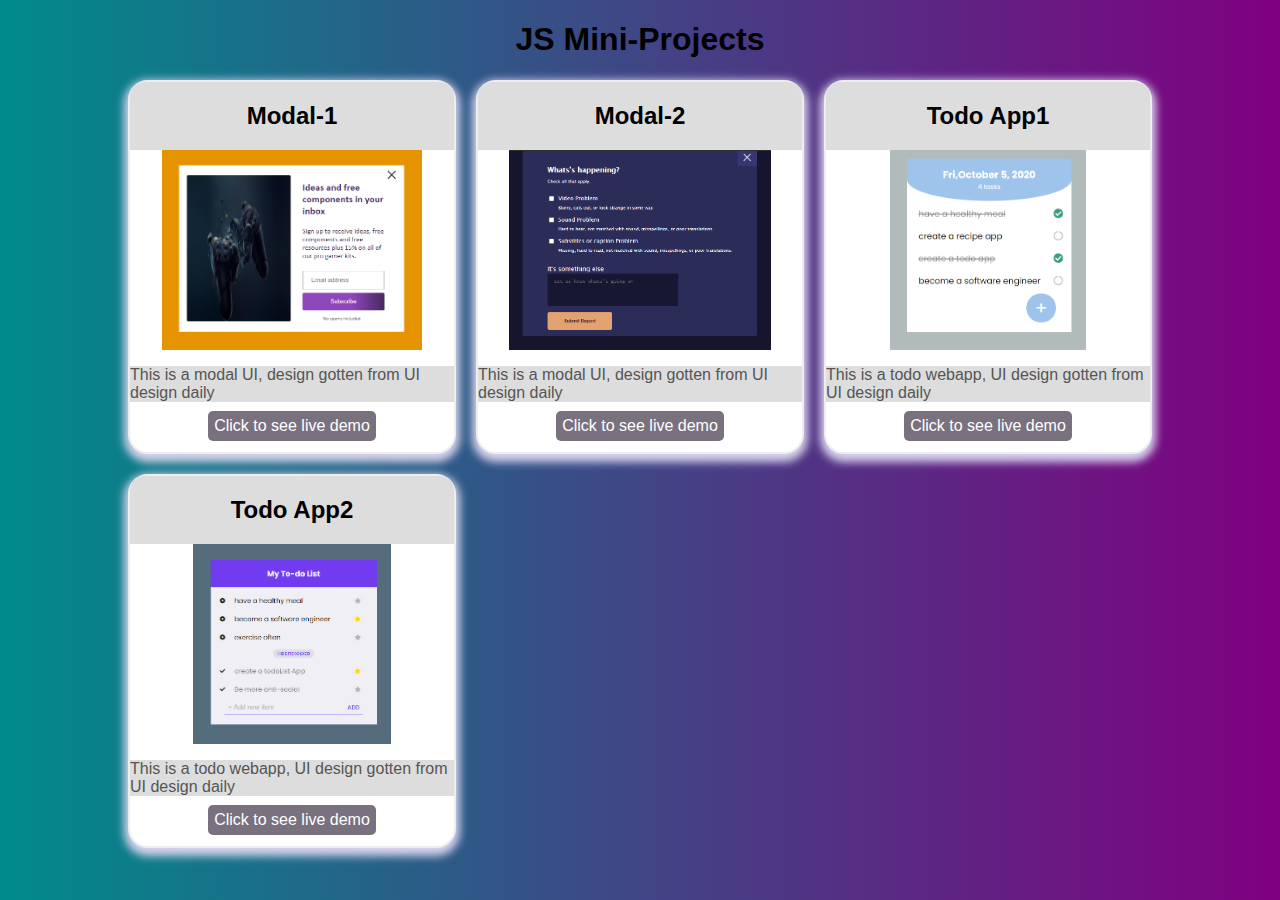
==== index.html @ 35c02d03 "Todo2 app project added, fix remaining: resolve button behavior" ====
<!DOCTYPE html>
<html lang="en">

<head>
    <meta charset="UTF-8">
    <meta name="viewport" content="width=device-width, initial-scale=1.0">
    <link rel="stylesheet" href="style.css">
    <title>JavaScript mini-Projects</title>
</head>

<body id="body">
    <header class="main-header">
        <h1>JS Mini-Projects</h1>
    </header>

    <!-- ----------------------------------------------------------------------------------------------------------------------- -->
    <section class="component">
        <div class="cards">

            <article class="card">
                <header>
                    <h2>Modal-1</h2>
                </header>
                <a href="modal-1/modal-1.png"><img src="modal-1/modal-1.png"
                        alt="modal UI"></a>
                <div class="content">
                    <p> This is a modal UI, design gotten from UI design daily</p>
                </div>
                <footer><a href="modal-1/index.html">Click to see live demo</a></footer>
            </article>

            <article class="card">
                <header>
                    <h2>Modal-2</h2>
                </header>
                <a href="modal-2/modal-2.png"><img src="modal-2/modal-2.png"
                        alt="modal UI"></a>
                <div class="content">
                    <p> This is a modal UI, design gotten from UI design daily</p>
                </div>
                <footer><a href="modal-2/index.html">Click to see live demo</a></footer>
            </article>

            <article class="card">
                <header>
                    <h2>Todo App1</h2>
                </header>
                <a href="todo-1/todo-1.png"><img src="todo-1/todo-1.png"
                        alt="todo UI"></a>
                <div class="content">
                    <p> This is a todo webapp, UI design gotten from UI design daily</p>
                </div>
                <footer><a href="todo-1/index.html">Click to see live demo</a></footer>
            </article>

            <article class="card">
                <header>
                    <h2>Todo App2</h2>
                </header>
                <a href="todo-2/todo-2.png"><img src="todo-2/todo-2.png"
                        alt="todo UI"></a>
                <div class="content">
                    <p> This is a todo webapp, UI design gotten from UI design daily</p>
                </div>
                <footer><a href="todo-2/index.html">Click to see live demo</a></footer>
            </article>
        </div>
    </section>

    <script src="index.js"></script>
</body>
</html>
---- style.css ----
html {
    box-sizing: border-box;
}

* {
    box-sizing: inherit;
}

body {
    margin: 0;
    padding: 0;
    max-width: 1440px;
    font-family: 'Segoe UI', Tahoma, Geneva, Verdana, sans-serif;
    background: linear-gradient(to right, darkcyan, purple);
}

/* -------------------------------------------------------------------------------------------------- */
.main-header {
    max-width: 20%;
    max-height: 400px;
    margin-left: auto;
    margin-right: auto;  
    text-align: center;
}
header h2 {
    max-width: 100%;
    max-height: 400px;
    margin-left: auto;
    margin-right: auto;
    text-align: center;

}


.component {
    width: 80%;
    margin-left: auto;
    margin-right: auto;
}

/* -------------------------------------------------------------------------------------------------- */
.cards {
    display: grid;
    /* grid-template-columns: repeat(auto-fill, minmax(330px, 1fr)); */
    grid-template-columns:  repeat(auto-fill, minmax(300px, 1fr));
    grid-gap: 20px;
    /* margin-right: auto; */
    /* margin-right: auto; */
}

.card {
    display: grid;
    grid-template-rows: max-content 200px 1fr;
    border: 2px solid #eee;
    border-radius: 20px;
    box-shadow: 0px 4px 9px 4px #D7D3ED;
    background-color: #fff;
}

.card header {
    background-color: #ddd;
    border-top-left-radius: 14px;
    border-top-right-radius: 14px;
}

.card img {
    object-fit: contain;
    width: 100%;
    height: 100%;
}

.content p {
    color: #555;
    background-color: #ddd;
}

.card footer {
    margin-bottom: 1em;
    margin-left: auto;
    margin-right: auto;
}

.card footer a {
    color: #fff;
    text-decoration: none;
    padding: 0.4em;
    background-color: #1b0d2496;
    border-radius: 5px;
}

.card footer a:hover {
    color: #fff;
    background-color: #1b0d24de;
}
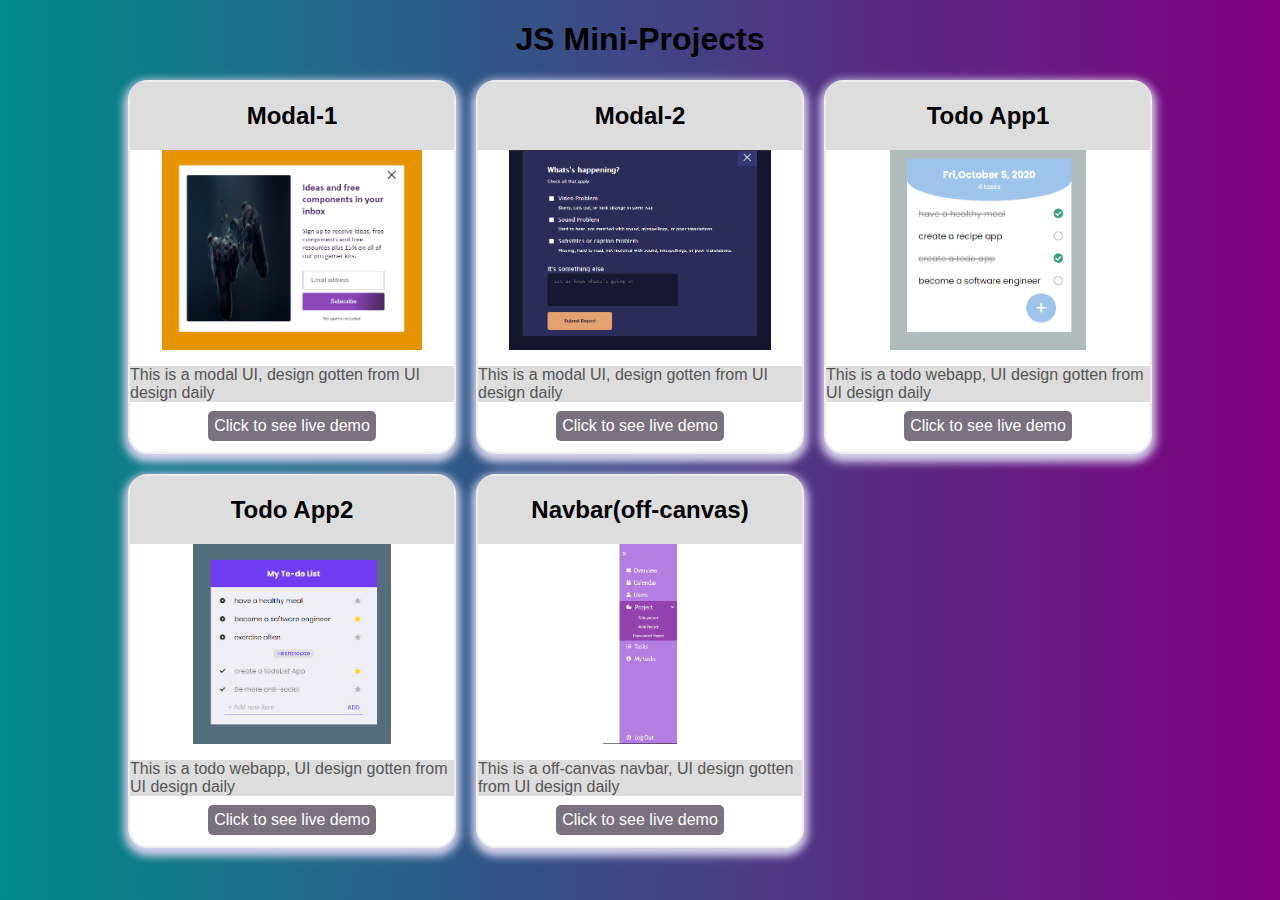
==== commit c26a8d9e: "Navbar-1 project finished" ====
--- a/index.html
+++ b/index.html
@@ -64,6 +64,18 @@
                 </div>
                 <footer><a href="todo-2/index.html">Click to see live demo</a></footer>
             </article>
+
+            <article class="card">
+                <header>
+                    <h2>Navbar(off-canvas)</h2>
+                </header>
+                <a href="navbar1/nav-1.png"><img src="navbar1/nav-1.png"
+                        alt="side-navbar UI"></a>
+                <div class="content">
+                    <p> This is a off-canvas navbar, UI design gotten from UI design daily</p>
+                </div>
+                <footer><a href="navbar1/index.html">Click to see live demo</a></footer>
+            </article>
         </div>
     </section>
 
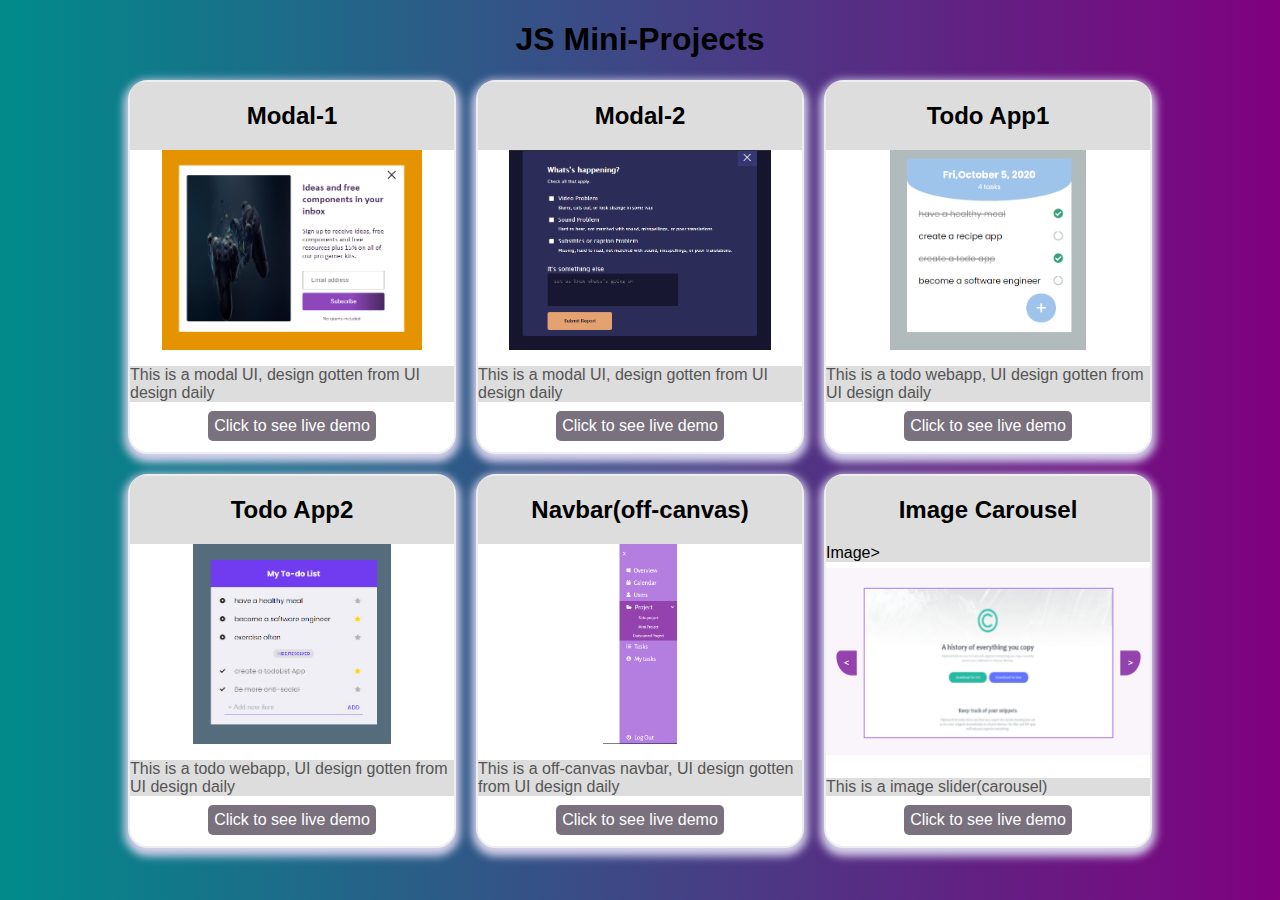
==== commit 8c80c6ea: "carousel1 app finished and added" ====
--- a/index.html
+++ b/index.html
@@ -76,6 +76,18 @@
                 </div>
                 <footer><a href="navbar1/index.html">Click to see live demo</a></footer>
             </article>
+
+            <article class="card">
+                <header>
+                    <h2>Image Carousel</h2>Image>
+                </header>
+                <a href="carousel-1/images/carousel1.png"><img src="carousel-1/images/carousel1.png"
+                        alt="side-navbar UI"></a>
+                <div class="content">
+                    <p> This is a image slider(carousel)</p>
+                </div>
+                <footer><a href="carousel-1/index.html">Click to see live demo</a></footer>
+            </article>
         </div>
     </section>
 
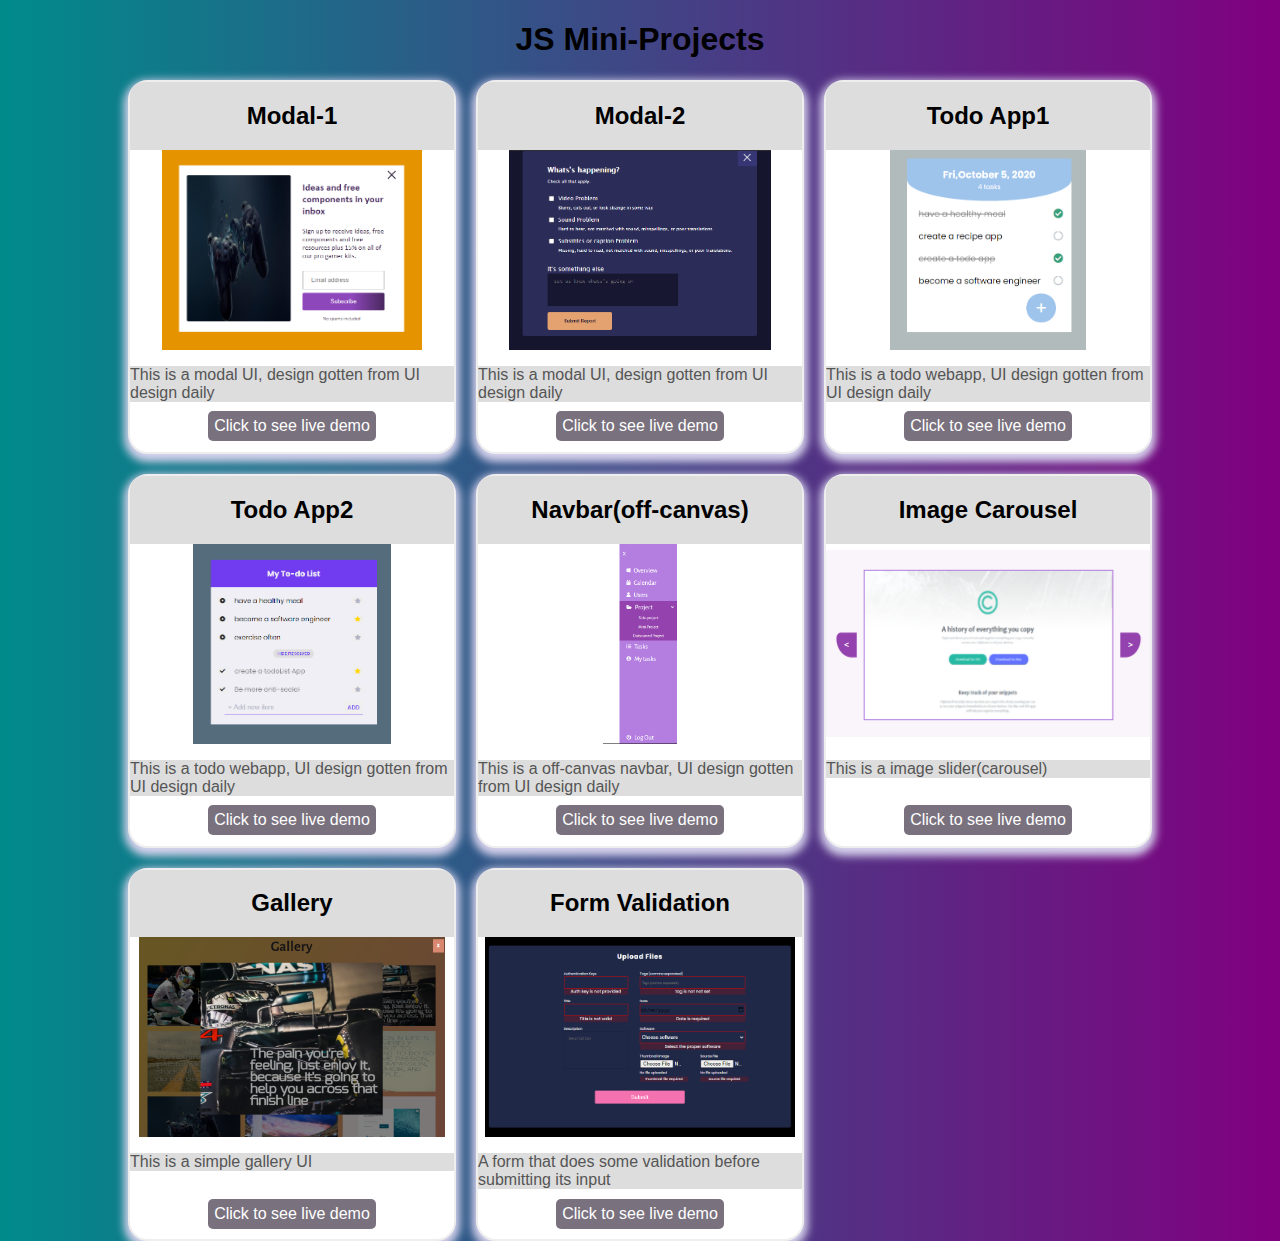
==== commit 4ab56e5b: "fileUpload project finished, and added" ====
--- a/index.html
+++ b/index.html
@@ -79,14 +79,38 @@
 
             <article class="card">
                 <header>
-                    <h2>Image Carousel</h2>Image>
+                    <h2>Image Carousel</h2>
                 </header>
                 <a href="carousel-1/images/carousel1.png"><img src="carousel-1/images/carousel1.png"
-                        alt="side-navbar UI"></a>
+                        alt="carousel UI"></a>
                 <div class="content">
                     <p> This is a image slider(carousel)</p>
                 </div>
                 <footer><a href="carousel-1/index.html">Click to see live demo</a></footer>
+            </article>
+
+            <article class="card">
+                <header>
+                    <h2>Gallery</h2>
+                </header>
+                <a href="gallery1/images/gallery1.png"><img src="gallery1/images/gallery1.png"
+                        alt="gallery UI"></a>
+                <div class="content">
+                    <p> This is a simple gallery UI</p>
+                </div>
+                <footer><a href="gallery1/index.html">Click to see live demo</a></footer>
+            </article>
+
+            <article class="card">
+                <header>
+                    <h2>Form Validation</h2>
+                </header>
+                <a href="fileUpload/formLogic.png"><img src="fileUpload/formLogic.png"
+                        alt="gallery UI"></a>
+                <div class="content">
+                    <p>A form that does some validation before submitting its input</p>
+                </div>
+                <footer><a href="fileUpload/index.html">Click to see live demo</a></footer>
             </article>
         </div>
     </section>
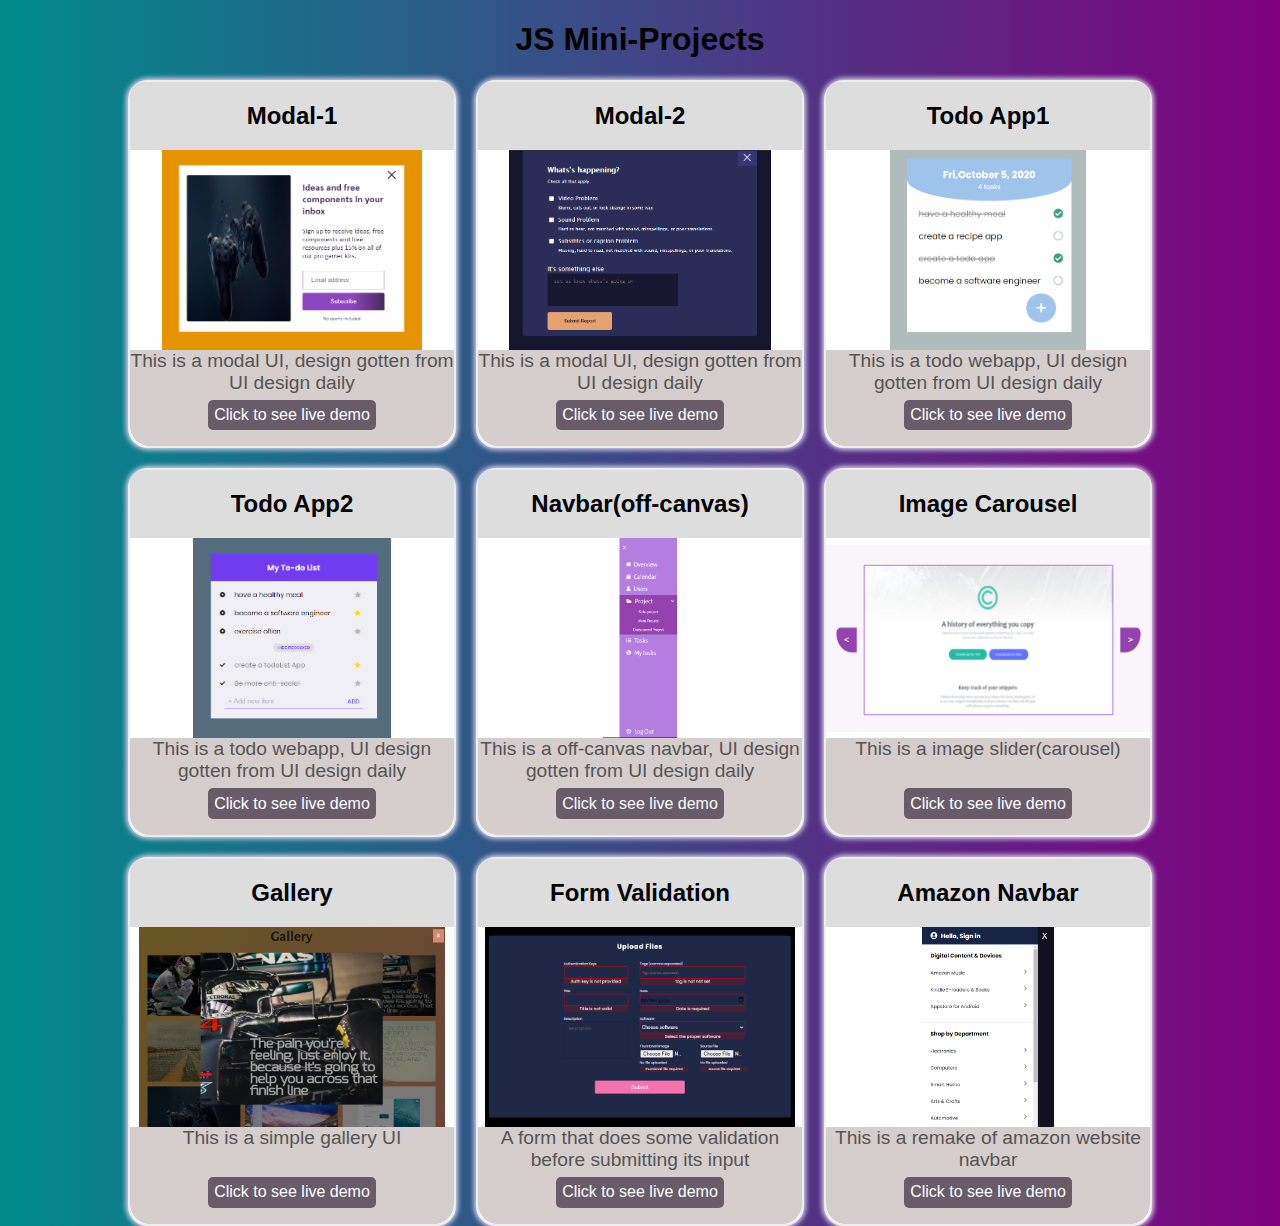
==== commit 96f22538: "Tweak the homepage appearance(card content) and functionality(image showcase)" ====
--- a/index.html
+++ b/index.html
@@ -21,97 +21,111 @@
                 <header>
                     <h2>Modal-1</h2>
                 </header>
-                <a href="modal-1/modal-1.png"><img src="modal-1/modal-1.png"
-                        alt="modal UI"></a>
+                <img src="modal-1/modal-1.png" alt="modal UI">
                 <div class="content">
                     <p> This is a modal UI, design gotten from UI design daily</p>
+                    <footer><a href="modal-1/index.html">Click to see live demo</a></footer>
                 </div>
-                <footer><a href="modal-1/index.html">Click to see live demo</a></footer>
             </article>
 
             <article class="card">
                 <header>
                     <h2>Modal-2</h2>
                 </header>
-                <a href="modal-2/modal-2.png"><img src="modal-2/modal-2.png"
-                        alt="modal UI"></a>
+                <img src="modal-2/modal-2.png" alt="modal UI"></a>
                 <div class="content">
                     <p> This is a modal UI, design gotten from UI design daily</p>
+                    <footer><a href="modal-2/index.html">Click to see live demo</a></footer>
                 </div>
-                <footer><a href="modal-2/index.html">Click to see live demo</a></footer>
             </article>
 
             <article class="card">
                 <header>
                     <h2>Todo App1</h2>
                 </header>
-                <a href="todo-1/todo-1.png"><img src="todo-1/todo-1.png"
-                        alt="todo UI"></a>
+                <img src="todo-1/todo-1.png" alt="todo UI"></a>
                 <div class="content">
                     <p> This is a todo webapp, UI design gotten from UI design daily</p>
+                    <footer><a href="todo-1/index.html">Click to see live demo</a></footer>
                 </div>
-                <footer><a href="todo-1/index.html">Click to see live demo</a></footer>
             </article>
 
             <article class="card">
                 <header>
                     <h2>Todo App2</h2>
                 </header>
-                <a href="todo-2/todo-2.png"><img src="todo-2/todo-2.png"
-                        alt="todo UI"></a>
+                <img src="todo-2/todo-2.png" alt="todo UI">
                 <div class="content">
                     <p> This is a todo webapp, UI design gotten from UI design daily</p>
+                    <footer><a href="todo-2/index.html">Click to see live demo</a></footer>
                 </div>
-                <footer><a href="todo-2/index.html">Click to see live demo</a></footer>
             </article>
 
             <article class="card">
                 <header>
                     <h2>Navbar(off-canvas)</h2>
                 </header>
-                <a href="navbar1/nav-1.png"><img src="navbar1/nav-1.png"
-                        alt="side-navbar UI"></a>
+                <img src="navbar1/nav-1.png" alt="side-navbar UI"></a>
                 <div class="content">
                     <p> This is a off-canvas navbar, UI design gotten from UI design daily</p>
+                    <footer><a href="navbar1/index.html">Click to see live demo</a></footer>
                 </div>
-                <footer><a href="navbar1/index.html">Click to see live demo</a></footer>
             </article>
 
             <article class="card">
                 <header>
                     <h2>Image Carousel</h2>
                 </header>
-                <a href="carousel-1/images/carousel1.png"><img src="carousel-1/images/carousel1.png"
-                        alt="carousel UI"></a>
+                <img src="carousel-1/images/carousel1.png" alt="carousel UI"></a>
                 <div class="content">
                     <p> This is a image slider(carousel)</p>
+                    <footer><a href="carousel-1/index.html">Click to see live demo</a></footer>
                 </div>
-                <footer><a href="carousel-1/index.html">Click to see live demo</a></footer>
             </article>
 
             <article class="card">
                 <header>
                     <h2>Gallery</h2>
                 </header>
-                <a href="gallery1/images/gallery1.png"><img src="gallery1/images/gallery1.png"
-                        alt="gallery UI"></a>
+                <img src="gallery1/images/gallery1.png" alt="gallery UI">
                 <div class="content">
                     <p> This is a simple gallery UI</p>
+                    <footer><a href="gallery1/index.html">Click to see live demo</a></footer>
                 </div>
-                <footer><a href="gallery1/index.html">Click to see live demo</a></footer>
             </article>
 
             <article class="card">
                 <header>
                     <h2>Form Validation</h2>
                 </header>
-                <a href="fileUpload/formLogic.png"><img src="fileUpload/formLogic.png"
-                        alt="gallery UI"></a>
+                <img src="fileUpload/formLogic.png" alt="form"></a>
                 <div class="content">
                     <p>A form that does some validation before submitting its input</p>
+                    <footer><a href="fileUpload/index.html">Click to see live demo</a></footer>
                 </div>
-                <footer><a href="fileUpload/index.html">Click to see live demo</a></footer>
             </article>
+
+            <article class="card">
+                <header>
+                    <h2>Amazon Navbar</h2>
+                </header>
+                <img src="navbar2/amazon-navbar.png" alt="amazon navbar">
+                <div class="content">
+                    <p>This is a remake of amazon website navbar</p>
+                    <footer><a href="navbar2/index.html">Click to see live demo</a></footer>
+                </div>
+            </article>
+        </div>
+    </section>
+
+    <section class="popup-container">
+        <div class="popup">
+            <div>
+                <button id="close">X</button>
+            </div>
+            <div>
+                <img src="">
+            </div>
         </div>
     </section>
 
--- a/style.css
+++ b/style.css
@@ -10,7 +10,7 @@
     margin: 0;
     padding: 0;
     max-width: 1440px;
-    font-family: 'Segoe UI', Tahoma, Geneva, Verdana, sans-serif;
+    font-family: Poppins,'Segoe UI', Tahoma, Geneva, Verdana, sans-serif;
     background: linear-gradient(to right, darkcyan, purple);
 }
 
@@ -53,7 +53,7 @@
     grid-template-rows: max-content 200px 1fr;
     border: 2px solid #eee;
     border-radius: 20px;
-    box-shadow: 0px 4px 9px 4px #D7D3ED;
+    box-shadow: 0px 0px 5px 2px #D7D3ED;
     background-color: #fff;
 }
 
@@ -67,17 +67,28 @@
     object-fit: contain;
     width: 100%;
     height: 100%;
+    cursor: pointer;
+}
+.content {
+    background-color: rgb(214, 205, 205);
+    border-bottom-right-radius: 20px;
+    border-bottom-left-radius: 20px;
 }
 
 .content p {
     color: #555;
-    background-color: #ddd;
+    min-height: 50px;
+    font-size: 1.2rem;
+    margin: 0 auto;
+    text-align: center;
 }
 
 .card footer {
+    display: flex;
+    justify-content: center;
     margin-bottom: 1em;
-    margin-left: auto;
-    margin-right: auto;
+    /* margin-left: auto; */
+    /* margin-right: auto; */
 }
 
 .card footer a {
@@ -91,4 +102,53 @@
 .card footer a:hover {
     color: #fff;
     background-color: #1b0d24de;
+}
+
+/*
+    For POPUP
+*/
+
+.popup{
+    position: fixed;
+    top: 0; right: 0; bottom: 0; left: 0;
+    display: flex;
+    justify-content: center;
+    align-items: center;
+    background-color: rgba(0, 0, 0, 0.5);
+    display: none;
+}
+.active {
+    display: flex;
+}
+
+.popup-container {
+    width: 80%;
+    margin-left: auto;
+    margin-right: auto;
+}
+
+.popup img {
+    /* object-fit: fill; */
+    height: 500px;
+    width: 600px;
+}
+
+.popup #close {
+    position: absolute;
+    top: 10px;
+    right: 5px;
+    padding: 0.8rem;
+    font-size: 1rem;
+    font-weight: bolder;
+    background: #d88771;
+    border: none;
+    color: #fff;
+    transition: background 0.3s ease-in;
+    cursor: pointer;
+}
+.popup #close:hover {
+    background: #b9664f;
+}
+.popup #close:focus {
+    outline: none;
 }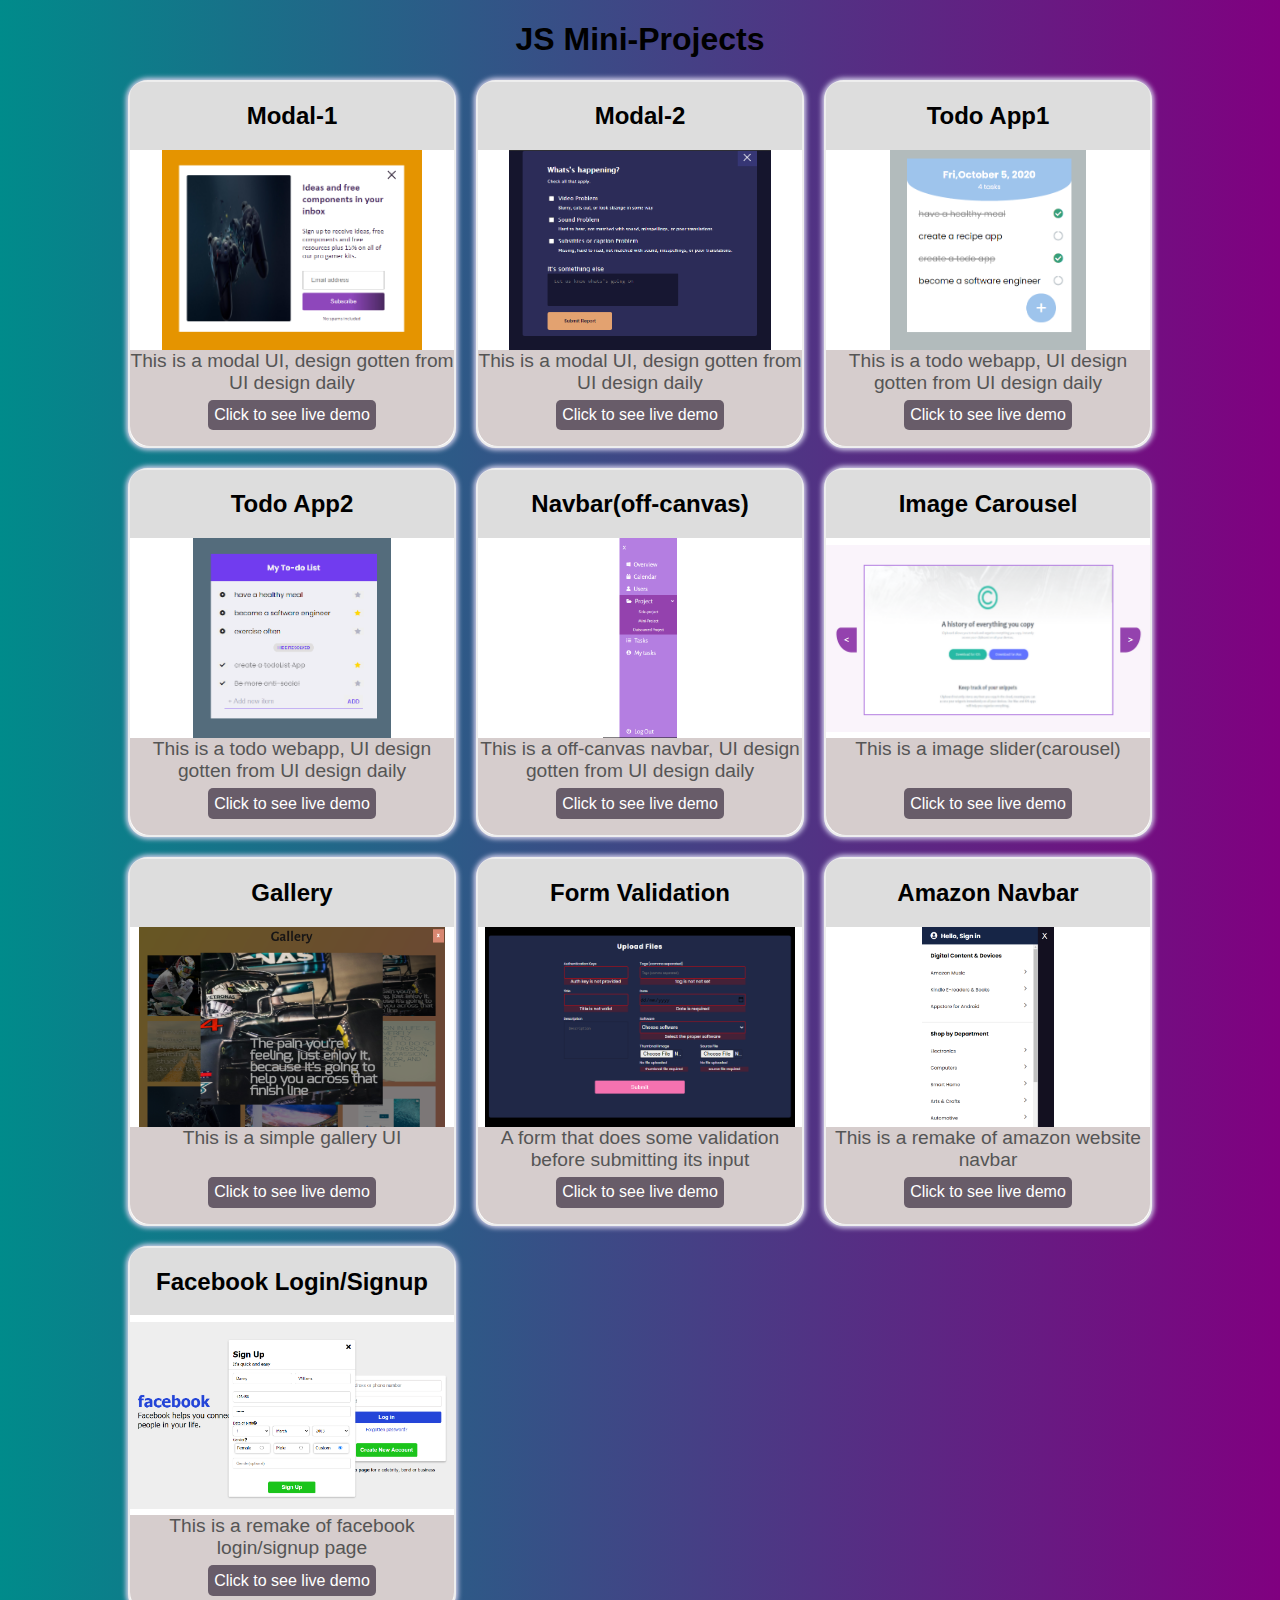
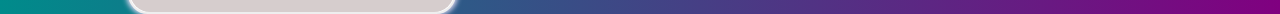
==== commit 6a89c9da: "Added finished fb signup functionalities" ====
--- a/index.html
+++ b/index.html
@@ -115,6 +115,17 @@
                     <footer><a href="navbar2/index.html">Click to see live demo</a></footer>
                 </div>
             </article>
+
+            <article class="card">
+                <header>
+                    <h2>Facebook Login/Signup</h2>
+                </header>
+                <img src="fbLogin/fbLoginSignup.png" alt="facebook login/signup UI">
+                <div class="content">
+                    <p>This is a remake of facebook login/signup page</p>
+                    <footer><a href="fbLogin/index.html">Click to see live demo</a></footer>
+                </div>
+            </article>
         </div>
     </section>
 
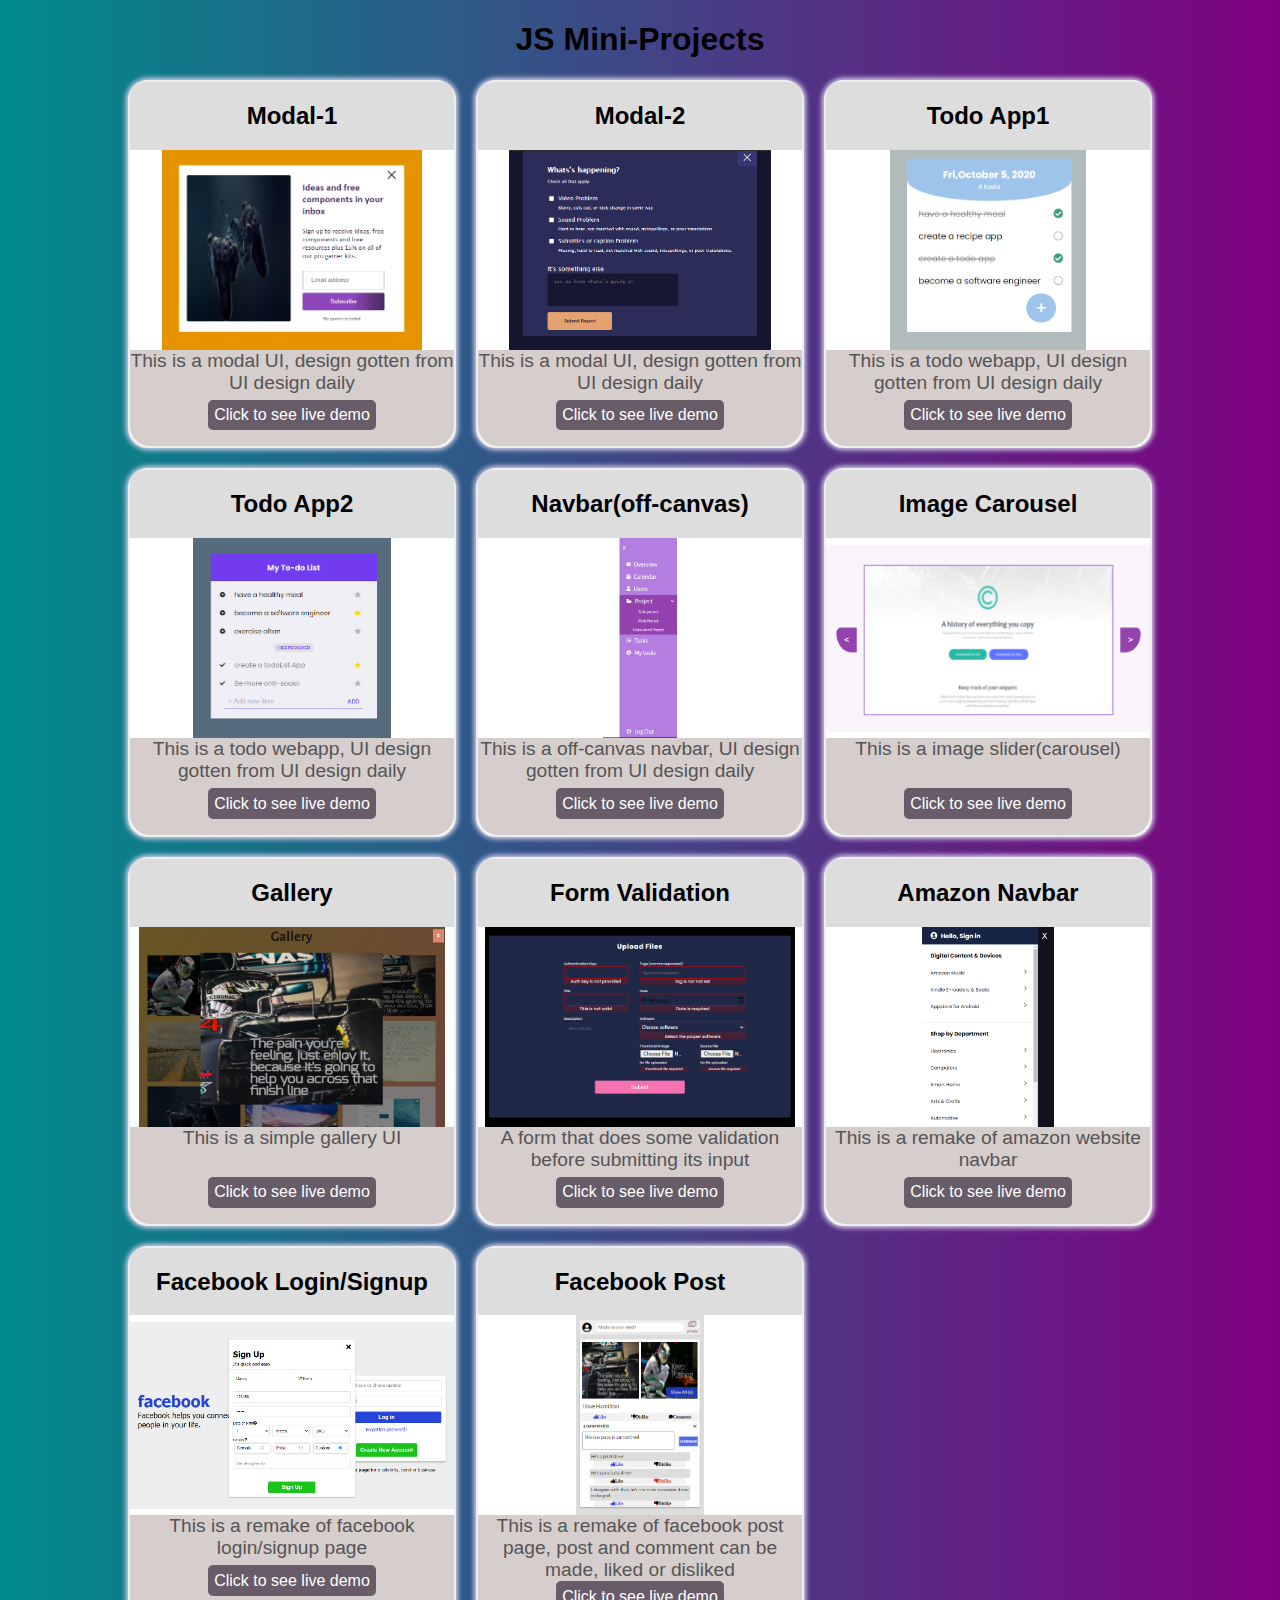
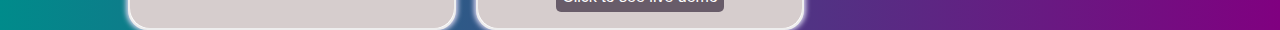
==== commit 9747835d: "fb post project finished and added" ====
--- a/index.html
+++ b/index.html
@@ -126,6 +126,17 @@
                     <footer><a href="fbLogin/index.html">Click to see live demo</a></footer>
                 </div>
             </article>
+
+            <article class="card">
+                <header>
+                    <h2>Facebook Post</h2>
+                </header>
+                <img src="fbPost/fb-post.png" alt="facebook post UI">
+                <div class="content">
+                    <p>This is a remake of facebook post page, post and comment can be made, liked or disliked</p>
+                    <footer><a href="fbPost/index.html">Click to see live demo</a></footer>
+                </div>
+            </article>
         </div>
     </section>
 
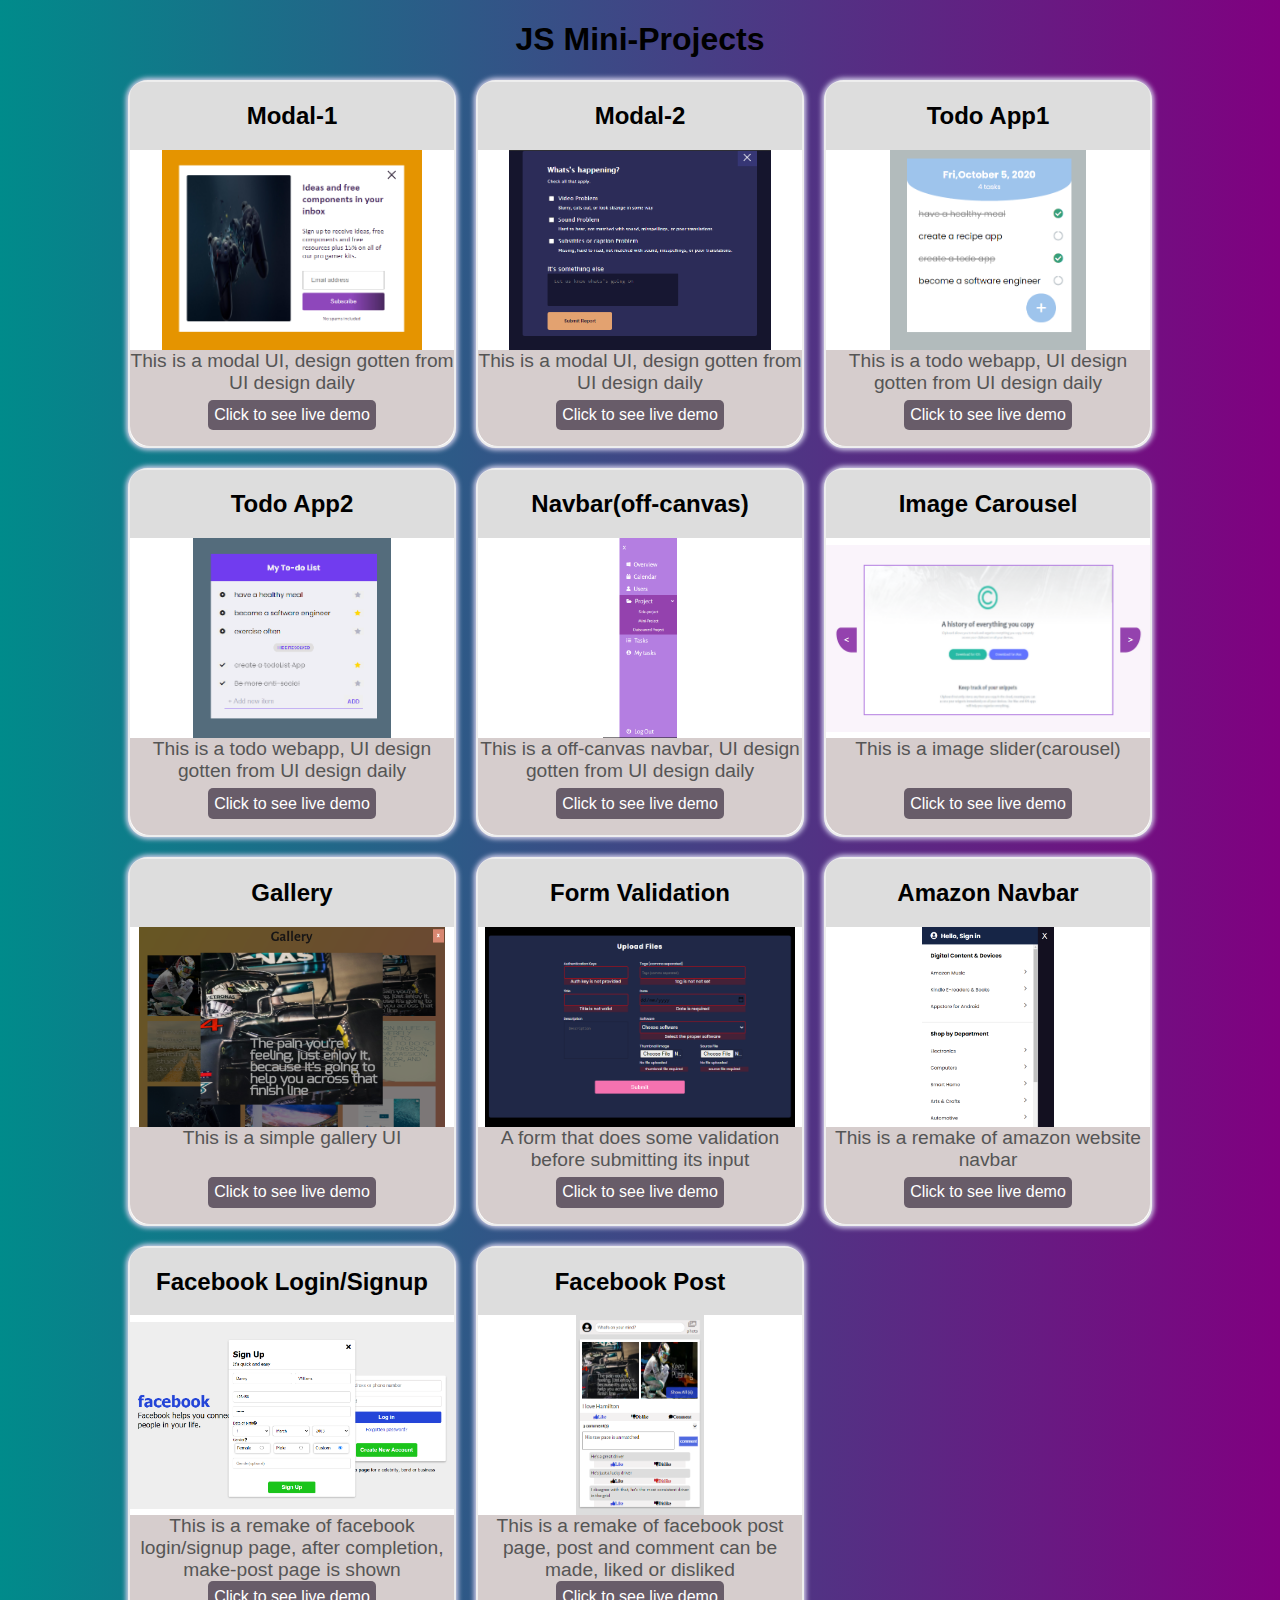
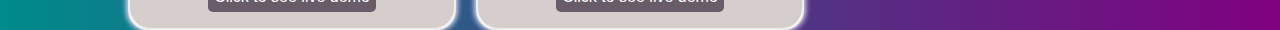
==== commit c7458893: "added make-post feature to fbLogin app" ====
--- a/index.html
+++ b/index.html
@@ -122,7 +122,7 @@
                 </header>
                 <img src="fbLogin/fbLoginSignup.png" alt="facebook login/signup UI">
                 <div class="content">
-                    <p>This is a remake of facebook login/signup page</p>
+                    <p>This is a remake of facebook login/signup page, after completion, make-post page is shown</p>
                     <footer><a href="fbLogin/index.html">Click to see live demo</a></footer>
                 </div>
             </article>
